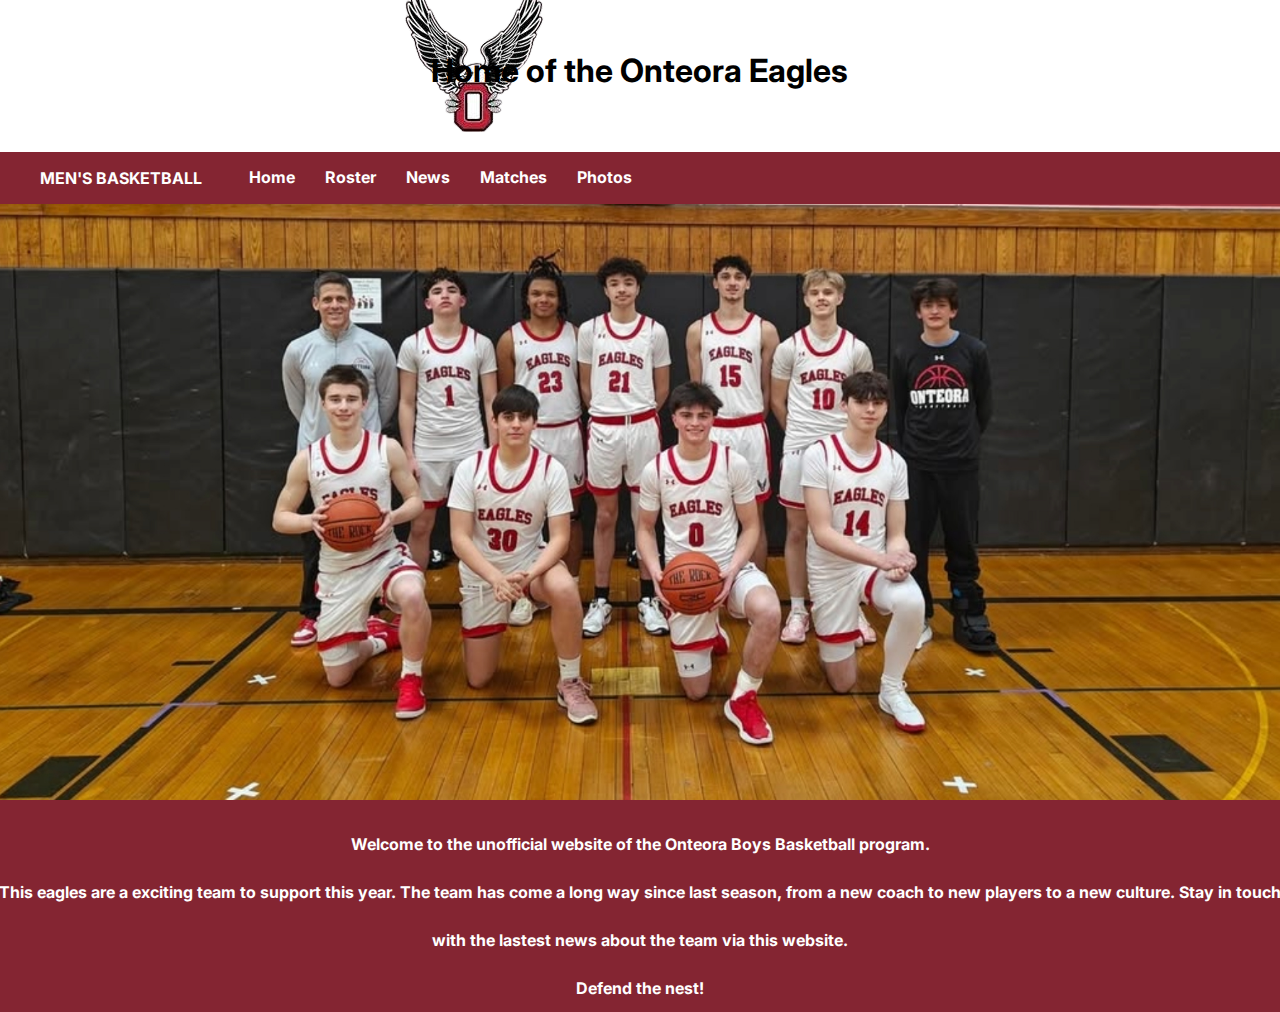
==== index.html @ 0b36c91d "Commit 1" ====
<!DOCTYPE html>
<html lang="en">
    <head>
        <!--Standard setup for html, ensures html can use different characters-->
        <meta charset="UTF-8">

        <!--Standard setup for html, sets the width to match device and ensures that the zoom starts at 100%-->
        <meta name="viewport" content="width=device-width, initial-scale=1.0">

        <!--For the Title on the top of the webpage on the tab-->
        <title>Onteora Boys Varsity Basketball 2024-2025</title>

        <!--For font-->
        <link rel="preconnect" href="https://fonts.googleapis.com">
<link rel="preconnect" href="https://fonts.gstatic.com" crossorigin>
<link href="https://fonts.googleapis.com/css2?family=Inter:wght@100..900&display=swap" rel="stylesheet">

        
        <!--Connects html and css-->
        <link rel="stylesheet" href="style.css">
        
        <!--For the icon image on the top of the webpage on the tab-->
        <link rel="shortcut icon" href="images/onteora logo.ico" type="image/x-icon">

        <script src="main.js" defer></script>


    
        <!--Main heading on top of the page-->
        <h1>Home of the Onteora Eagles</h1>

       

        <!--Logo image for the top of the page next to the main title-->
        <img src="images/eagle logo final.png" alt="Eagle Logo" class="picEagle">
       
        </head

     

        <!--The nav tag below is for the main nav bar on top of the page -->
        <nav class="navbar navbar-inverse">
            <div class="container-fluid">
               <ul class="nav navbar-nav">
                    <li> <p class="mensbasketball">MEN'S BASKETBALL</p></li>
                    <li class="active"><a href="index.html">Home</a></li>
                    <li><a href="roster.html">Roster</a></li>
                    <li><a href="news.html">News</a></li>
                    <li><a href="matches.html">Matches</a></li>
                    <li><a href="gallery.html">Photos</a></li>
               </ul>
            </div>
            
        </nav>
        
    </head>
    
<!--This body tag is for all of the content of the webpage-->
<body>
        <!--Main tag is for the main content of the webpage-->
        <main>
     
                            <!--Main photos on the page-->
            <img src="images/team photo final 2.jpg" alt="Elias photo" class="Eliasphoto">

            <div class="main-border">
            <p class="main-text">Welcome to the unofficial website of the Onteora Boys Basketball program. <br>
                This eagles are a exciting team to support this year. The team has come a long way since last season, from a new coach to new players to a new culture. Stay in touch with the lastest news about the team via this website. <br>
                Defend the nest!


            </p>
        </div>

    </body>
</html>
---- style.css ----
/*This dictates the space between the edge of the page and the navbar. Which is now set to nothing*/
html, body {
    margin: 0;
    padding: 0;
    height: 100%;
    font-family: "Inter", sans-serif;
    font-weight: 700; /* Set to any value between 100 and 900 */
    font-style: normal;

    position: relative;
    background-color: dark;
}




  


/*For the Main heading-Onteora Soccer*/
h1 {  
    display: flex;
    justify-content: center;
    position: relative;
    color: black;
    z-index: 1;
    margin-top: 4%;
    margin-bottom: 2%;
    padding-right: 1px;

  
}



/*This is for the main part of the navbar*/
.navbar ul {
    list-style-type: none;
    background-color: #842532



    ;
    overflow: hidden;
    position: relative;
    width: auto;
    
}

/*This is for the words in the navbar*/
.navbar a {
    color: white;
    text-decoration: none;
    padding: 0.938em;
    display: block;
    text-align: center;
   
}


/*This is so when you hover over any of the words in the navbar it changes color*/
.navbar a:hover {
    background-color: grey;
    color: black
}

/*This is for the list items*/
.navbar li {
    float: left;

}

.navbar {
    height: auto;
    margin-bottom: 2rem;
    position: relative;
}

/*Specific margin for unde tthe navbar for the roster page*/
#roster-page #navbar-container .navbar {
    margin-bottom: 5rem;  /* Adjust as needed */
}

#news-page #navbar-container .navbar {
    margin-bottom: 3rem;  /* Adjust as needed */
}


/*This is for the margin for the text on the main part of the page*/
main {
    margin-left: 1.25em;
    margin-right: 1.25em;
    margin-top: 1.25em;

}



/*Matches page - for the words DATE and MATCHUP and the boxes that surround them*/
h2 {
    padding: 0.938em;
    text-transform: uppercase;
    text-align: center;
    margin-left: 1.25em;
    line-height: 2.7;
    letter-spacing: 0.05em;
    
}
/*Matches page - For the heading that holds the words Game schedule*/
th{
    border: 0.125em solid black;
    color: white
}
/*Matches page- THE WHOLE SPACE BEHIND THE TABLE*/
table {
    text-align: center;
    margin: 1.25em auto;
    background-color: #842532;
}

/*Matches page - For all of the table data like the specific dates and matchup*/
td {
    border: 0.125em solid black;
    width: 18.75em;
    background-color: #842532;
    color: white
}

/*For the whole table kinda*/
.container {
    margin-top: 4.688em;
}

/*For the big words on the top of the matches page that say - Game Schedule*/ 
.gameSchedule {
    color: white
}



/*This is for the read more paragraph on the roster page*/
.read-more-desc-section {
    background-color: #842532;;
    color: lightgrey;
    display: grid;
    
    

}


/*Changes the appereance of the read more button on the matches page*/
.read-more-btn {
    background-color: black;
    color: white;
    border: 0.063em #e04000;
    border-radius: 0.313em; /*Rounds corners*/
    font-weight: bold;
    
}

/*Hides the read more text in the matches page*/
.read-more-text {
    display: none;
}

/*Is essential to display the more info text correctly on the matches page*/
.read-more-text--show{
    display: block;
}

/*This function allows for  the cursor to change wheen hovered over the read more button on the matches page*/
.read-more-btn:hover {
    cursor: pointer;
    background-color: #c03000;
    box-shadow: 0em 0.125em 0.25em rgba(0, 0, 0, 0.2);
}


/*For the description of the news*/
.description-news {
    font-size: 1.5em;
    line-height: 1.5em;
    padding: 1.25em 3.125em;
    color: white;
    /*Shadow to make text more legible in front of the image*/
    text-shadow: 0.125em 0.125em 0.25em rgba(0, 0, 0, 0.7);
}

/*For the heading of the news*/
.main-news {
    font-size: 2em;
    text-decoration: underline;
    text-decoration-skip-ink: none;
    color: white;
    text-shadow: 0.125em 0.125em 0.25em rgba(0, 0, 0, 0.7);/*Shadow to make text more legible in front of the image*/
    margin-top: 0;  /* Adjust this value */
    margin-bottom: 0.875em;
    text-align: center; /* Centers the heading */

    
}
/*For the big image of Elias in the news page*/
.elias-background {
    position: relative;
    top: 0;
    left: 0;
    width: 100%;
    height: 100%;
    object-fit: cover; /* Ensures the image covers the entire div */
    object-position: top;
    z-index: -1; /* Puts the image behind the text */
    filter: brightness(70%) saturate(120%);
    ;
    
}

/*For the spacing in the news page*/
.news-heading h1, .news-heading h3 {
    margin-bottom: 0.875em;
    margin-top: -25px;
}

/*For the nav bar about the big schedule on the matches page*/
.navMatch {
    background-color: grey;
    overflow: hidden;
    position: relative;
}


/*For the list items in the nav bar above the big schedule on the matches page*/
.navMatch li {
    float: left;
    color: white;
    text-decoration: none;
    padding: 0.9375em;
    display: block;
    text-align: center;
}



/* Adjustments for screens narrower than 1366px */
@media (max-width: 1366px) {
    .picEagle { 
        left: 30%; 

    }
    /* Add styles that make the layout look better on your Chromebook */
    .container {
        width: 90%;
        height: auto;
    }

}

.box {
    border: 1px black solid;
    height: 10em;
}

.picEagle {
    margin-left: 25rem;
    margin-top: -20rem;
    
}



.player-card {
    display: flex;
    flex-direction: row ;
    align-items: center;
    justify-content: center;
    text-align: left;
    background-color: #f8f9fa;
    border: 1.5px solid black;
    padding: 16px;
    border-radius: 10px;
    max-width: 75%;
    margin: 16px auto;
    gap: 16px;
  }
  .player-image {
    width: 250px;
    height: auto;
    border-radius: 5%;
    object-fit: cover;
    
  }
  .player-info {
    flex: 1;
    margin-left: 25%;
  }
  .full-bio-link {
    text-decoration: none;
    color: brown;
    font-weight: bold;

  }
 

    .bio-container {
      margin-top: 8px;
      margin-right: 100px;
  }

  .player-info h3 {
      font-size: 40px;      
      margin-top: 10px;      
  }

  .home-paragraph {
    padding-top: -222rem;
  }



  /*The div for the heading and description of the news on the news page */
.news-heading {
    display: flex;
    flex-direction: column;
    justify-content: center; /* Centers the content vertically */
    align-items: center; /* Centers the content horizontally */
    margin-top: 3.563em;
    padding-top: 3em;
    background-color: rgba(139, 0, 0, 0.7);
    background: linear-gradient(to bottom, #8B0000, #333333);
    box-shadow: 0 0.25em 0.5em rgba(0, 0, 0, 0.2);
    min-height: 50vh; /* Adjust this as necessary */
    width: 100%;

}

/*For the description of the news*/
.description-news {
    font-size: 1.5em;
    line-height: 1.5em;
    padding: 1.25em 3.125em;
    color: white;
    text-shadow: 0.125em 0.125em 0.25em rgba(0, 0, 0, 0.7);
    text-align: justify; /* For better text readability */
}

/*For the heading of the news*/
.main-news {
    font-size: 2em;
    text-decoration: underline;
    text-decoration-skip-ink: none;
    color: white;
    text-shadow: 0.125em 0.125em 0.25em rgba(0, 0, 0, 0.7);
    margin-top: 0; /* Ensure there's no excessive top margin */
    margin-bottom: 0.875em; /* Space below */
    text-align: center;

    
}
/*For the big image of Elias in the news page*/
.elias-background {
    position: absolute;
    top: 0;
    left: 0;
    width: 100%;
    height: 100%;
    object-fit: cover; /* Ensures the image covers the entire div */
    object-position: top;
    z-index: -1; /* Puts the image behind the text */
    filter: brightness(70%) saturate(120%);
    ;
    
}

/*For the spacing in the news page*/
.news-heading h1, .news-heading h3 {
    margin-bottom: 30px;
}


.mensbasketball {
    padding-right: 2rem;
    color: white;

}

.Eliasphoto {
    width: 110%;
    margin-top: -2rem;
    margin-left: -2rem;
}

.main-text {
    margin-top: -1rem;
    padding-top: 2rem;
    text-align: center;
    line-height: 3rem;
    color: white;
}

.main-border {
    
    margin-bottom: 2rem;
    background-color: #842532;
    margin-left: -2rem;
    margin-right: -2rem

    
}

.news-container {
    display: flex;
    gap: 20px; /* Adjusts space between the boxes */
}

.news1, .news2 {
    width: 50%; /* Adjust size as needed */
    height: 40rem;
    border: 2px solid black;
}


.moreText {
    display: none;

}

.readMoreRoster {
    cursor: pointer;
    color: white;
    margin-right: 4rem;
    padding: .4rem;
    background-color: #842532;
    

    
}

.moreText--show {
    display: block;
    color: black;
    border: .3rem solid black;
    width: 23rem;
    height: 14rem;
    padding-left: 1rem;
    padding-right: 1rem;
    line-height: 1.3rem;
}

.picSam {
    width: 49%;
}
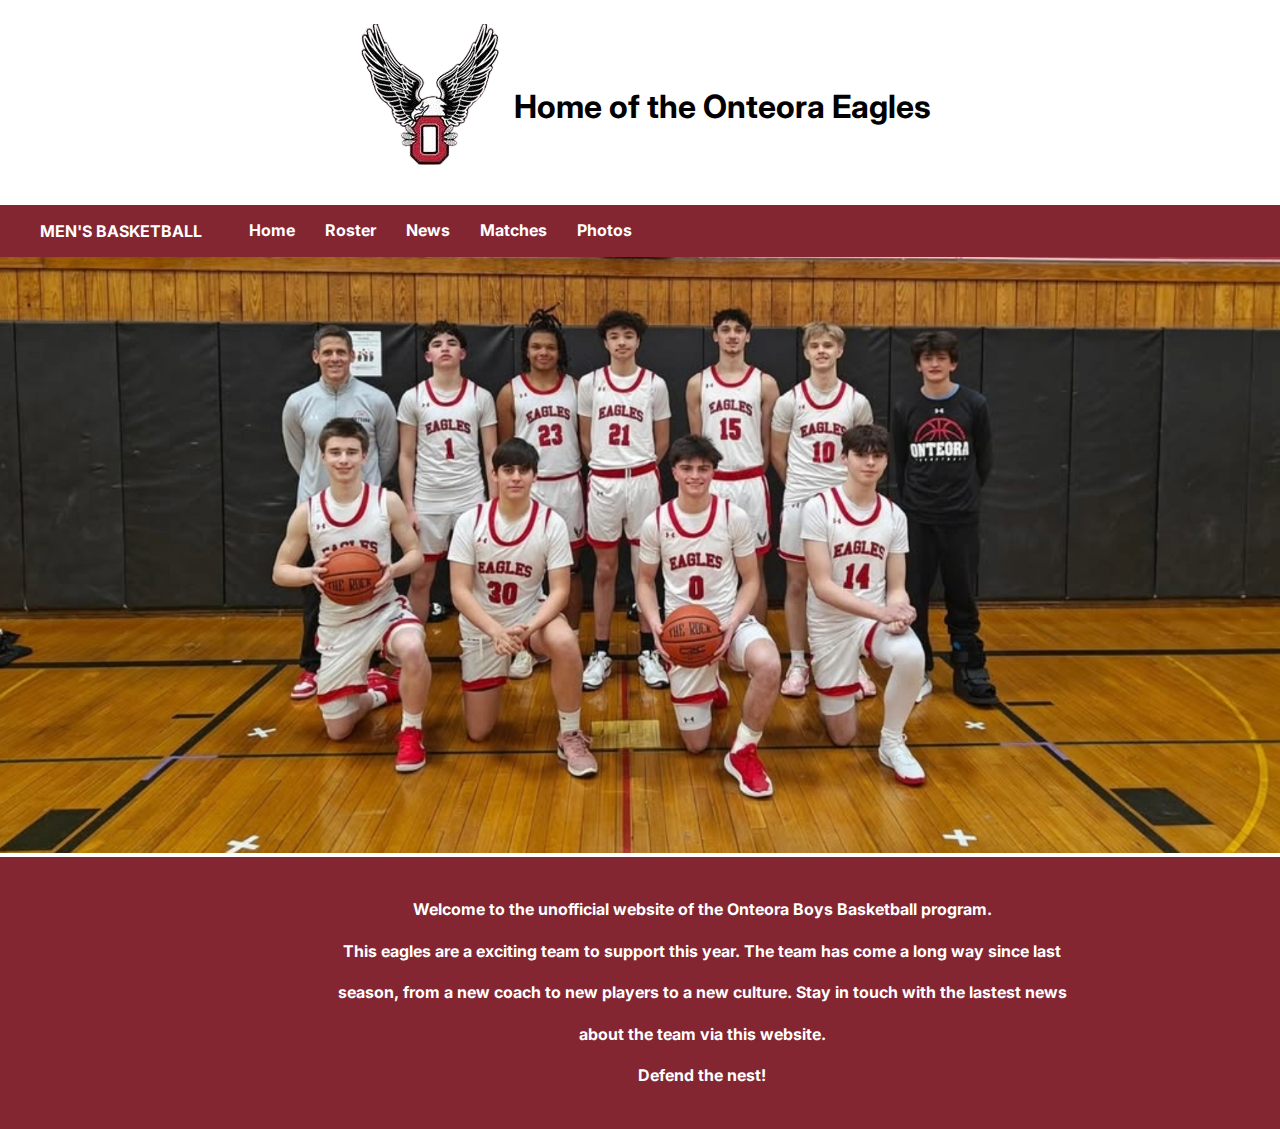
==== commit 3f835462: "final final commit" ====
--- a/index.html
+++ b/index.html
@@ -12,37 +12,26 @@
 
         <!--For font-->
         <link rel="preconnect" href="https://fonts.googleapis.com">
-<link rel="preconnect" href="https://fonts.gstatic.com" crossorigin>
-<link href="https://fonts.googleapis.com/css2?family=Inter:wght@100..900&display=swap" rel="stylesheet">
+        <link rel="preconnect" href="https://fonts.gstatic.com" crossorigin>
+        <link href="https://fonts.googleapis.com/css2?family=Inter:wght@100..900&display=swap" rel="stylesheet">
 
         
-        <!--Connects html and css-->
         <link rel="stylesheet" href="style.css">
-        
-        <!--For the icon image on the top of the webpage on the tab-->
         <link rel="shortcut icon" href="images/onteora logo.ico" type="image/x-icon">
-
-        <script src="main.js" defer></script>
-
-
-    
-        <!--Main heading on top of the page-->
-        <h1>Home of the Onteora Eagles</h1>
-
-       
-
-        <!--Logo image for the top of the page next to the main title-->
-        <img src="images/eagle logo final.png" alt="Eagle Logo" class="picEagle">
-       
-        </head
-
-     
+    </head>
+    <body>
+        <header class="site-header">
+            <div class="header-content">
+                <h1>Home of the Onteora Eagles</h1>
+                <img src="images/eagle logo final.png" alt="Eagle Logo" class="picEagle">
+            </div>  
+        </header> 
 
         <!--The nav tag below is for the main nav bar on top of the page -->
         <nav class="navbar navbar-inverse">
             <div class="container-fluid">
                <ul class="nav navbar-nav">
-                    <li> <p class="mensbasketball">MEN'S BASKETBALL</p></li>
+                    <li><p class="mensbasketball">MEN'S BASKETBALL</p></li>
                     <li class="active"><a href="index.html">Home</a></li>
                     <li><a href="roster.html">Roster</a></li>
                     <li><a href="news.html">News</a></li>
@@ -50,13 +39,8 @@
                     <li><a href="gallery.html">Photos</a></li>
                </ul>
             </div>
-            
         </nav>
         
-    </head>
-    
-<!--This body tag is for all of the content of the webpage-->
-<body>
         <!--Main tag is for the main content of the webpage-->
         <main>
      
@@ -64,13 +48,10 @@
             <img src="images/team photo final 2.jpg" alt="Elias photo" class="Eliasphoto">
 
             <div class="main-border">
-            <p class="main-text">Welcome to the unofficial website of the Onteora Boys Basketball program. <br>
+                <p class="main-text">Welcome to the unofficial website of the Onteora Boys Basketball program. <br>
                 This eagles are a exciting team to support this year. The team has come a long way since last season, from a new coach to new players to a new culture. Stay in touch with the lastest news about the team via this website. <br>
-                Defend the nest!
-
-
-            </p>
-        </div>
-
+                Defend the nest! </p>
+            </div>
+        </main>
     </body>
 </html>--- a/style.css
+++ b/style.css
@@ -1,13 +1,12 @@
 
 /*This dictates the space between the edge of the page and the navbar. Which is now set to nothing*/
-html, body {
+body {
     margin: 0;
     padding: 0;
     height: 100%;
     font-family: "Inter", sans-serif;
     font-weight: 700; /* Set to any value between 100 and 900 */
     font-style: normal;
-
     position: relative;
     background-color: dark;
 }
@@ -37,11 +36,7 @@
 /*This is for the main part of the navbar*/
 .navbar ul {
     list-style-type: none;
-    background-color: #842532
-
-
-
-    ;
+    background-color: #842532;
     overflow: hidden;
     position: relative;
     width: auto;
@@ -256,16 +251,7 @@
 
 }
 
-.box {
-    border: 1px black solid;
-    height: 10em;
-}
-
-.picEagle {
-    margin-left: 25rem;
-    margin-top: -20rem;
-    
-}
+
 
 
 
@@ -277,40 +263,56 @@
     text-align: left;
     background-color: #f8f9fa;
     border: 1.5px solid black;
-    padding: 16px;
+    padding: 1.5%;
     border-radius: 10px;
     max-width: 75%;
-    margin: 16px auto;
-    gap: 16px;
+    margin: auto;
+    
   }
   .player-image {
-    width: 250px;
+    max-width: 250px;
+    width: 20%;
     height: auto;
     border-radius: 5%;
     object-fit: cover;
+    min-width: 150px;
     
   }
   .player-info {
     flex: 1;
     margin-left: 25%;
   }
+
+  @media (max-width: 768px) { /* For smaller screens, adjust the margin */
+    .player-info {
+        margin-left: 10%; /* Reduce margin for better layout on smaller screens */
+    }
+}
+
+@media (max-width: 480px) { /* For very small screens */
+    .player-info {
+        margin-left: 0; /* Remove margin on extra small screens */
+    }
+}
   .full-bio-link {
     text-decoration: none;
     color: brown;
     font-weight: bold;
 
   }
- 
-
-    .bio-container {
-      margin-top: 8px;
-      margin-right: 100px;
-  }
+
 
   .player-info h3 {
-      font-size: 40px;      
+      font-size: 2.5rem;      
       margin-top: 10px;      
   }
+
+  /* Media query for smaller screens */
+@media (max-width: 600px) {
+    .player-info h3 {
+        font-size: 1.5rem; /* Adjust font size for small screens */
+    }
+}
 
   .home-paragraph {
     padding-top: -222rem;
@@ -378,32 +380,45 @@
 }
 
 
+/*For the nav bar*/
 .mensbasketball {
     padding-right: 2rem;
     color: white;
 
 }
 
+/*Main photo on home page of index*/
 .Eliasphoto {
     width: 110%;
     margin-top: -2rem;
     margin-left: -2rem;
 }
 
+
+/*Text on bottom of index*/
 .main-text {
-    margin-top: -1rem;
-    padding-top: 2rem;
     text-align: center;
-    line-height: 3rem;
-    color: white;
-}
-
+    line-height: 2.6;
+    color: white;
+    max-width: 100%; /* Ensure text doesn't exceed container width */
+    width: 100%; /* Full width of the parent */
+    padding: 0 1rem; /* Add some side padding */
+    box-sizing: border-box; /* Include padding in width calculation */
+    margin: 0 auto; /* Center the text */
+}
+
+@media (min-width: 768px) {
+    .main-text {
+        max-width: 800px; /* Limit width on larger screens */
+    }
+}
+/*For box for main text on bottom of index*/
 .main-border {
-    
-    margin-bottom: 2rem;
     background-color: #842532;
-    margin-left: -2rem;
-    margin-right: -2rem
+    margin-left: -5%;
+    margin-right: -5%;
+    padding: 2rem 5%;
+    width: 110%;
 
     
 }
@@ -425,6 +440,13 @@
 
 }
 
+
+/* Show the moreText on smaller screens */
+@media (max-width: 600px) {
+    .moreText {
+        display: block;  /* Or inline-block, depending on your layout */
+    }
+}
 .readMoreRoster {
     cursor: pointer;
     color: white;
@@ -435,18 +457,53 @@
 
     
 }
+
+
 
 .moreText--show {
     display: block;
     color: black;
     border: .3rem solid black;
     width: 23rem;
-    height: 14rem;
-    padding-left: 1rem;
-    padding-right: 1rem;
+    padding-left: 5%;
+    padding-right: 4%;
     line-height: 1.3rem;
-}
+    margin-right: 3rem;
+}
+
 
 .picSam {
     width: 49%;
-}+}
+
+
+.site-header {
+    display: flex;
+    align-items: center;
+    justify-content: center;
+    padding: 1rem;
+    position: relative;
+}
+
+.header-content {
+    display: flex;
+    align-items: center;
+    flex-wrap: wrap;
+    justify-content: center;
+    width: 100%;
+}
+
+.picEagle {
+    max-width: 150px;
+    height: auto;
+    margin: 0.5rem;
+    order: -1; /* This moves the logo to the left */
+
+}
+
+@media (max-width: 600px) {
+    .header-content {
+        flex-direction: column;
+    }
+}
+
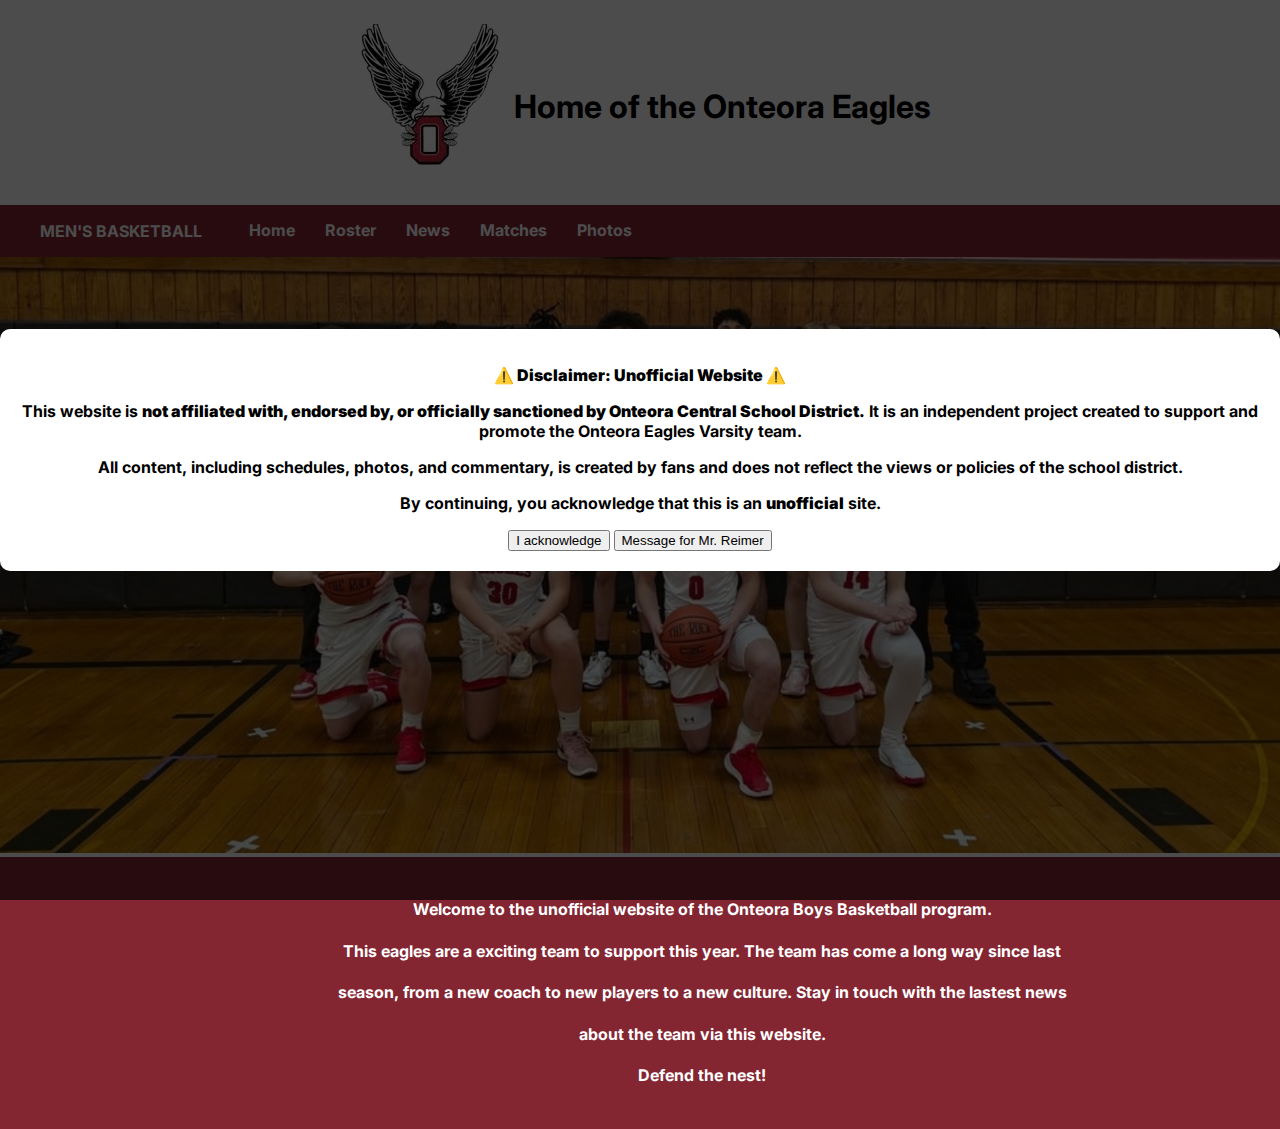
==== commit 85e7fef1: "Initial commit" ====
--- a/index.html
+++ b/index.html
@@ -40,6 +40,8 @@
                </ul>
             </div>
         </nav>
+
+        
         
         <!--Main tag is for the main content of the webpage-->
         <main>
@@ -52,6 +54,57 @@
                 This eagles are a exciting team to support this year. The team has come a long way since last season, from a new coach to new players to a new culture. Stay in touch with the lastest news about the team via this website. <br>
                 Defend the nest! </p>
             </div>
+
+            <script>
+                if (window.location.href.includes("index.html")) {
+                  // Show disclaimer pop-up
+                  var popupContent = `
+                    <div id="popup" style="position: fixed; top: 0; left: 0; width: 100%; height: 100%; background-color: rgba(0, 0, 0, 0.7); display: flex; justify-content: center; align-items: center; z-index: 1000;">
+                      <div style="background-color: white; padding: 20px; border-radius: 10px; text-align: center;">
+                        <p><strong>⚠️ Disclaimer: Unofficial Website ⚠️</strong></p>
+                        <p>This website is <strong>not affiliated with, endorsed by, or officially sanctioned by Onteora Central School District.</strong> It is an independent project created to support and promote the Onteora Eagles Varsity team.</p>
+                        <p>All content, including schedules, photos, and commentary, is created by fans and does not reflect the views or policies of the school district.</p>
+                        <p>By continuing, you acknowledge that this is an <strong>unofficial</strong> site.</p>
+                        <button onclick="closePopup()">I acknowledge</button>
+                        <button onclick="showMessagePopup()">Message for Mr. Reimer</button>
+                      </div>
+                    </div>
+                  `;
+                  
+                  document.body.insertAdjacentHTML("beforeend", popupContent);
+                }
+              
+                // Function to close the disclaimer pop-up
+                function closePopup() {
+                  document.getElementById('popup').style.display = 'none';
+                }
+              
+                // Function to show a second pop-up with a message
+                function showMessagePopup() {
+                  var messagePopupContent = `
+                    <div id="messagePopup" style="position: fixed; top: 0; left: 0; width: 100%; height: 100%; background-color: rgba(0, 0, 0, 0.7); display: flex; justify-content: center; align-items: center; z-index: 1001;">
+                      <div style="background-color: white; padding: 20px; border-radius: 10px; text-align: center;">
+                        <p><strong>Hello Mr. Reimer and others:</strong></p>
+                        <p>As you can see the website is up and running again. I listened to your complaints and removed the unkind comments about other teams, checked to make sure no one has this opt out of photo use agreement, made a big disclaimer to avoid confusion regarding if the website is sanctioned by onteora, and removed some of the more personal info in the bios. Additionally I removed the whole photo gallery because I know you would not condone the photos in there.
+                            <br></br>
+                            Cordially,
+                            <br></br>
+                            Evan</p>
+                        <button onclick="closeMessagePopup()">Continue</button>
+                      </div>
+                    </div>
+                  `;
+                  
+                  document.body.insertAdjacentHTML("beforeend", messagePopupContent);
+                }
+              
+                // Function to close the second pop-up with the message
+                function closeMessagePopup() {
+                  document.getElementById('messagePopup').style.display = 'none';
+                }
+              </script>
+              
+              
         </main>
     </body>
 </html>--- a/style.css
+++ b/style.css
@@ -507,3 +507,12 @@
     }
 }
 
+/*for pop up on index*/
+
+.modal {
+    top: 0;
+    left: 0;
+    right: 0;
+    bottom: 0;
+    position: fixed;
+}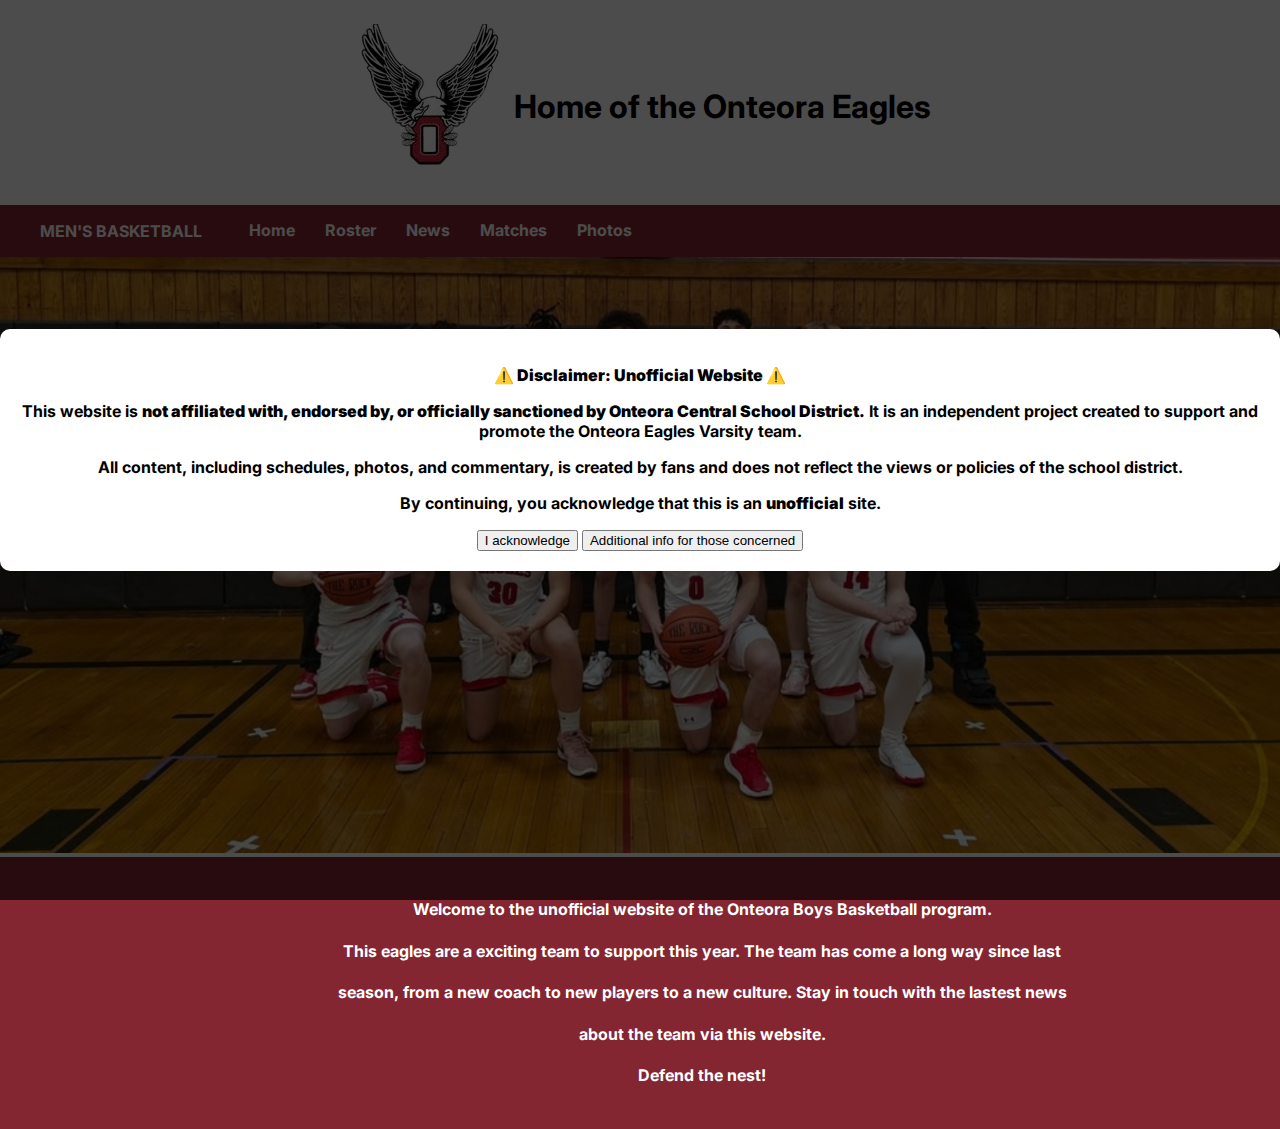
==== commit c1de037d: "Update index.html" ====
--- a/index.html
+++ b/index.html
@@ -56,32 +56,34 @@
             </div>
 
             <script>
-                if (window.location.href.includes("index.html")) {
-                  // Show disclaimer pop-up
-                  var popupContent = `
-                    <div id="popup" style="position: fixed; top: 0; left: 0; width: 100%; height: 100%; background-color: rgba(0, 0, 0, 0.7); display: flex; justify-content: center; align-items: center; z-index: 1000;">
-                      <div style="background-color: white; padding: 20px; border-radius: 10px; text-align: center;">
-                        <p><strong>⚠️ Disclaimer: Unofficial Website ⚠️</strong></p>
-                        <p>This website is <strong>not affiliated with, endorsed by, or officially sanctioned by Onteora Central School District.</strong> It is an independent project created to support and promote the Onteora Eagles Varsity team.</p>
-                        <p>All content, including schedules, photos, and commentary, is created by fans and does not reflect the views or policies of the school district.</p>
-                        <p>By continuing, you acknowledge that this is an <strong>unofficial</strong> site.</p>
-                        <button onclick="closePopup()">I acknowledge</button>
-                        <button onclick="showMessagePopup()">Message for Mr. Reimer</button>
-                      </div>
+              // Ensure the pop-up is triggered when the page loads
+              window.onload = function() {
+                // Show disclaimer pop-up
+                var popupContent = `
+                  <div id="popup" style="position: fixed; top: 0; left: 0; width: 100%; height: 100%; background-color: rgba(0, 0, 0, 0.7); display: flex; justify-content: center; align-items: center; z-index: 1000;">
+                    <div style="background-color: white; padding: 20px; border-radius: 10px; text-align: center;">
+                      <p><strong>⚠️ Disclaimer: Unofficial Website ⚠️</strong></p>
+                      <p>This website is <strong>not affiliated with, endorsed by, or officially sanctioned by Onteora Central School District.</strong> It is an independent project created to support and promote the Onteora Eagles Varsity team.</p>
+                      <p>All content, including schedules, photos, and commentary, is created by fans and does not reflect the views or policies of the school district.</p>
+                      <p>By continuing, you acknowledge that this is an <strong>unofficial</strong> site.</p>
+                      <button onclick="closePopup()">I acknowledge</button>
+                      <button onclick="showMessagePopup()">Additional info for those concerned </button>
                     </div>
-                  `;
-                  
-                  document.body.insertAdjacentHTML("beforeend", popupContent);
-                }
-              
-                // Function to close the disclaimer pop-up
-                function closePopup() {
-                  document.getElementById('popup').style.display = 'none';
-                }
-              
-                // Function to show a second pop-up with a message
-                function showMessagePopup() {
-                  var messagePopupContent = `
+                  </div>
+                `;
+                
+                // Add the pop-up to the body of the document
+                document.body.insertAdjacentHTML("beforeend", popupContent);
+              }
+            
+              // Function to close the disclaimer pop-up
+              function closePopup() {
+                document.getElementById('popup').style.display = 'none';
+              }
+            
+              // Function to show a second pop-up with a message
+              function showMessagePopup() {
+                var messagePopupContent =`
                     <div id="messagePopup" style="position: fixed; top: 0; left: 0; width: 100%; height: 100%; background-color: rgba(0, 0, 0, 0.7); display: flex; justify-content: center; align-items: center; z-index: 1001;">
                       <div style="background-color: white; padding: 20px; border-radius: 10px; text-align: center;">
                         <p><strong>Hello Mr. Reimer and others:</strong></p>
@@ -94,17 +96,22 @@
                       </div>
                     </div>
                   `;
-                  
-                  document.body.insertAdjacentHTML("beforeend", messagePopupContent);
-                }
-              
-                // Function to close the second pop-up with the message
-                function closeMessagePopup() {
-                  document.getElementById('messagePopup').style.display = 'none';
-                }
-              </script>
-              
+                
+                document.body.insertAdjacentHTML("beforeend", messagePopupContent);
+              }
+            
+              // Function to close the second pop-up with the message
+              function closeMessagePopup() {
+                document.getElementById('messagePopup').style.display = 'none';
+              }
+            </script>
+            
+
+
+
+
+           
               
         </main>
     </body>
-</html>+</html>
